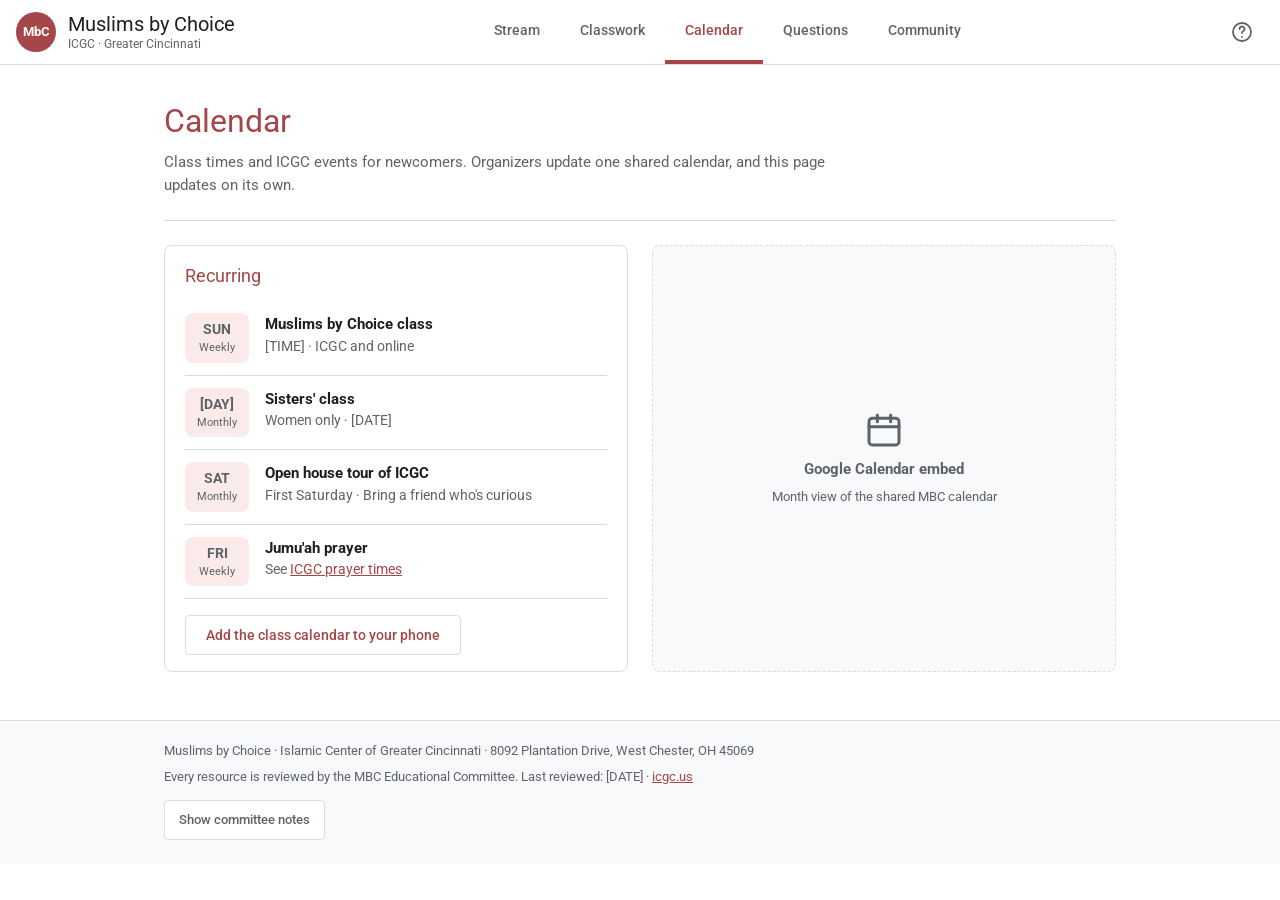
==== classroom-pages/calendar.html @ 6eb434a8 "Add classroom-style version of the hub Five pages in classroom-pages/ laid out like a learning platf" ====
<!doctype html>
<html lang="en">
<head>
<meta charset="utf-8">
<meta name="viewport" content="width=device-width, initial-scale=1">
<meta name="robots" content="noindex">
<title>Calendar · Muslims by Choice</title>
<link rel="preconnect" href="https://fonts.googleapis.com">
<link href="https://fonts.googleapis.com/css2?family=Roboto:wght@400;500;700&amp;display=swap" rel="stylesheet">
<link rel="stylesheet" href="assets/classroom.css">
</head>
<body class="notes-off">
<a class="skip" href="#main">Skip to content</a>
<div class="cn-note proto-bar">Prototype for committee review. Notes in yellow mark content still to confirm.</div>
<header class="appbar">
  <div class="appbar-left">
    <span class="class-icon" aria-hidden="true">MbC</span>
    <div class="class-name"><a href="index.html">Muslims by Choice</a><span>ICGC · Greater Cincinnati</span></div>
  </div>
  <nav class="tabs" aria-label="Class sections"><a href="index.html" class="tab">Stream</a><a href="classwork.html" class="tab">Classwork</a><a href="calendar.html" class="tab is-active" aria-current="page">Calendar</a><a href="questions.html" class="tab">Questions</a><a href="community.html" class="tab">Community</a></nav>
  <div class="appbar-right"><a class="icon-btn" href="questions.html" aria-label="Ask a question"><svg class="i" width="24" height="24" viewBox="0 0 24 24" fill="none" stroke="currentColor" stroke-width="1.8" stroke-linecap="round" stroke-linejoin="round" aria-hidden="true"><circle cx="12" cy="12" r="9"/><path d="M9.5 9a2.5 2.5 0 1 1 3.5 2.3c-.7.3-1 .9-1 1.7M12 17h.01"/></svg></a></div>
</header>
<main id="main" class="wrap">

<div class="page-head"><h1>Calendar</h1><p>Class times and ICGC events for newcomers. Organizers update one shared calendar, and this page updates on its own.</p></div><div class="cal-grid"><section class="card"><h2 class="card-title">Recurring</h2><ul class="events"><li class="ev"><span class="ev-date"><strong>SUN</strong><small>Weekly</small></span><div><strong>Muslims by Choice class</strong><span>[TIME] · ICGC and online</span><p class="cn-note">Committee: confirm time; the ICGC site lists 12–2 pm</p></div></li><li class="ev"><span class="ev-date"><strong>[DAY]</strong><small>Monthly</small></span><div><strong>Sisters' class</strong><span>Women only · [DATE]</span><p class="cn-note">Committee: publish dates each quarter</p></div></li><li class="ev"><span class="ev-date"><strong>SAT</strong><small>Monthly</small></span><div><strong>Open house tour of ICGC</strong><span>First Saturday · Bring a friend who's curious</span><p class="cn-note">Committee: confirm tours still run on the first Saturday</p></div></li><li class="ev"><span class="ev-date"><strong>FRI</strong><small>Weekly</small></span><div><strong>Jumu'ah prayer</strong><span>See <a href="https://icgc.us/worship">ICGC prayer times</a></span></div></li></ul><a class="btn outline" href="#">Add the class calendar to your phone</a></section><section class="card cal-embed" role="img" aria-label="Placeholder for the embedded Google Calendar"><svg class="i" width="40" height="40" viewBox="0 0 24 24" fill="none" stroke="currentColor" stroke-width="1.8" stroke-linecap="round" stroke-linejoin="round" aria-hidden="true"><rect x="3" y="5" width="18" height="16" rx="2"/><path d="M3 10h18M8 3v4M16 3v4"/></svg><strong>Google Calendar embed</strong><small>Month view of the shared MBC calendar</small></section></div>
</main>
<footer class="foot">
  <div class="wrap foot-inner">
    <span>Muslims by Choice · Islamic Center of Greater Cincinnati · 8092 Plantation Drive, West Chester, OH 45069</span>
    <span>Every resource is reviewed by the MBC Educational Committee. Last reviewed: [DATE] · <a href="https://icgc.us/">icgc.us</a></span>
    <button type="button" class="notes-toggle" aria-pressed="false">Show committee notes</button>
  </div>
</footer>
<script src="assets/classroom.js"></script>
</body>
</html>
---- classroom-pages/assets/classroom.css ----
/* Muslims by Choice: classroom-style layout. Theme color matches ICGC maroon. */
:root {
  --theme: #A54648;
  --theme-dark: #772F30;
  --theme-tint: #FAEAEA;
  --ink: #1F1F1F;
  --muted: #5F6368;
  --line: #DADCE0;
  --bg: #FFFFFF;
  --soft: #F8F9FA;
  --radius: 8px;
}

* { box-sizing: border-box; }
body { margin: 0; font-family: Roboto, Arial, sans-serif; color: var(--ink); background: var(--bg); font-size: 15px; line-height: 1.5; }
a { color: var(--theme); }
a:hover { color: var(--theme-dark); }
h1, h2, h3 { font-weight: 400; margin: 0; }
.i { flex: none; }

.skip { position: absolute; left: -999px; top: 8px; background: #fff; padding: 8px 12px; z-index: 20; }
.skip:focus { left: 8px; }

/* Committee notes */
.notes-off .cn-note { display: none !important; }
.cn-note { margin: 10px 0 0; padding: 6px 10px; border-radius: 6px; background: #FFF3DC; border: 1px dashed #C98A1B; color: #6E4500; font-size: 13px; line-height: 1.4; }
.proto-bar { margin: 0; border-radius: 0; text-align: center; border-width: 0 0 1px; }

/* App bar */
.appbar { position: sticky; top: 0; z-index: 10; background: #fff; border-bottom: 1px solid var(--line); display: flex; align-items: center; gap: 16px; padding: 0 16px; min-height: 64px; flex-wrap: wrap; }
.appbar-left { display: flex; align-items: center; gap: 12px; min-width: 0; }
.class-icon { width: 40px; height: 40px; border-radius: 50%; background: var(--theme); color: #fff; font-weight: 700; font-size: 13px; display: flex; align-items: center; justify-content: center; }
.class-name { display: flex; flex-direction: column; line-height: 1.25; }
.class-name a { color: var(--ink); text-decoration: none; font-size: 20px; }
.class-name a:hover { text-decoration: underline; }
.class-name span { color: var(--muted); font-size: 12px; }
.tabs { display: flex; flex: 1; justify-content: center; align-self: stretch; overflow-x: auto; }
.tab { display: flex; align-items: center; padding: 0 20px; min-height: 64px; color: var(--muted); text-decoration: none; font-weight: 500; font-size: 14px; border-bottom: 4px solid transparent; white-space: nowrap; }
.tab:hover { background: var(--soft); color: var(--ink); }
.tab.is-active { color: var(--theme); border-bottom-color: var(--theme); }
.appbar-right { display: flex; margin-left: auto; }
.icon-btn { width: 44px; height: 44px; border-radius: 50%; display: flex; align-items: center; justify-content: center; color: var(--muted); }
.icon-btn:hover { background: var(--soft); color: var(--ink); }

/* Layout */
.wrap { max-width: 1000px; margin: 0 auto; padding: 0 24px; }
main.wrap { padding-top: 24px; padding-bottom: 48px; }
.card { background: #fff; border: 1px solid var(--line); border-radius: var(--radius); padding: 16px 20px; }
.card-title { font-size: 18px; color: var(--theme); margin-bottom: 12px; display: flex; align-items: center; gap: 8px; }
.page-head { padding: 8px 0 24px; border-bottom: 1px solid var(--line); margin-bottom: 24px; }
.page-head h1 { font-size: 32px; color: var(--theme); }
.page-head p { margin: 6px 0 0; color: var(--muted); max-width: 680px; }
.hint { color: var(--muted); font-size: 13px; }

/* Banner */
.banner { border-radius: var(--radius); min-height: 240px; display: flex; align-items: flex-end; padding: 24px; color: #fff; margin-bottom: 24px;
  background-color: var(--theme);
  background-image: url("data:image/svg+xml,%3Csvg xmlns='http://www.w3.org/2000/svg' width='80' height='80' viewBox='0 0 80 80'%3E%3Cg fill='none' stroke='%23ffffff' stroke-opacity='0.14' stroke-width='1.5'%3E%3Crect x='22' y='22' width='36' height='36'/%3E%3Crect x='22' y='22' width='36' height='36' transform='rotate(45 40 40)'/%3E%3Ccircle cx='40' cy='40' r='9'/%3E%3C/g%3E%3C/svg%3E");
  background-position: right center; }
.banner h1 { font-size: 36px; font-weight: 500; }
.banner p { margin: 4px 0 0; font-size: 16px; }
.banner .banner-meta { margin-top: 12px; display: inline-block; background: rgba(0, 0, 0, 0.22); padding: 4px 10px; border-radius: 4px; font-size: 14px; }

/* Stream */
.stream-grid { display: grid; grid-template-columns: 220px minmax(0, 1fr); gap: 24px; align-items: start; }
.side { display: flex; flex-direction: column; gap: 16px; }
.side-card h2 { font-size: 15px; font-weight: 500; margin-bottom: 10px; }
.upcoming { list-style: none; margin: 0 0 8px; padding: 0; display: flex; flex-direction: column; gap: 10px; font-size: 13px; }
.upcoming li { display: flex; flex-direction: column; }
.upcoming span { color: var(--muted); }
.start { margin: 0; padding-left: 18px; font-size: 13px; display: flex; flex-direction: column; gap: 6px; }
.info { display: flex; gap: 8px; align-items: center; margin: 0 0 8px; font-size: 13px; color: var(--muted); }
.text-btn { font-weight: 500; font-size: 14px; text-decoration: none; display: inline-flex; align-items: center; min-height: 36px; }
.text-btn:hover { text-decoration: underline; }
.stream { display: flex; flex-direction: column; gap: 16px; }
.compose { display: flex; align-items: center; gap: 14px; color: var(--muted); text-decoration: none; box-shadow: 0 1px 2px rgba(60, 64, 67, 0.15); }
.compose:hover { color: var(--ink); box-shadow: 0 1px 3px rgba(60, 64, 67, 0.3); }
.avatar { width: 40px; height: 40px; border-radius: 50%; background: var(--theme); color: #fff; display: flex; align-items: center; justify-content: center; flex: none; }
.avatar.soft { background: var(--theme-tint); color: var(--theme); }
.post-head { display: flex; align-items: center; gap: 12px; }
.post-who { font-weight: 500; }
.post-when { color: var(--muted); font-size: 13px; }
.pin { margin-left: auto; display: inline-flex; align-items: center; gap: 4px; color: var(--muted); font-size: 12px; }
.post-body p { margin: 12px 0 0; }
.attachments { display: grid; grid-template-columns: repeat(auto-fit, minmax(220px, 1fr)); gap: 10px; margin-top: 14px; }
.attach { display: flex; align-items: center; gap: 12px; border: 1px solid var(--line); border-radius: var(--radius); padding: 10px 12px; color: var(--theme); text-decoration: none; min-height: 56px; }
.attach:hover { background: var(--soft); }
.attach span { display: flex; flex-direction: column; color: var(--ink); min-width: 0; }
.attach small { color: var(--muted); }
.video-ph { margin-top: 14px; aspect-ratio: 16 / 9; border-radius: var(--radius); background: #202124; border: 2px dashed #9AA0A6; color: #fff; display: flex; flex-direction: column; align-items: center; justify-content: center; gap: 10px; text-align: center; padding: 16px; }
.video-ph .play { width: 72px; height: 72px; border-radius: 50%; background: var(--theme); display: flex; align-items: center; justify-content: center; }
.video-ph small { color: #BDC1C6; }

/* Classwork */
.cw-grid { display: grid; grid-template-columns: 200px minmax(0, 1fr); gap: 32px; align-items: start; }
.topics-nav { position: sticky; top: 88px; padding: 12px 16px; }
.topics-nav h2 { font-size: 14px; font-weight: 500; color: var(--muted); margin-bottom: 6px; }
.topics-nav ul { list-style: none; margin: 0; padding: 0; }
.topics-nav ul ul { padding-left: 12px; }
.topics-nav a { display: block; padding: 6px 8px; border-radius: 0 16px 16px 0; color: var(--ink); text-decoration: none; font-size: 14px; }
.topics-nav a:hover { background: var(--theme-tint); color: var(--theme-dark); }
.topic { margin-bottom: 36px; }
.topic.sub { margin: 24px 0 0; }
.topic-head { display: flex; align-items: baseline; justify-content: space-between; gap: 12px; border-bottom: 1px solid var(--theme); padding-bottom: 8px; }
.topic-head h2 { font-size: 28px; color: var(--theme); }
.topic-head h3 { font-size: 20px; color: var(--ink); }
.topic.sub .topic-head { border-bottom-color: var(--line); }
.topic-desc { color: var(--muted); margin: 8px 0 4px; }
.progress { color: var(--muted); font-size: 13px; white-space: nowrap; }
.items { list-style: none; margin: 0; padding: 0; }
.item { border-bottom: 1px solid var(--line); }
.item summary { display: flex; align-items: center; gap: 14px; padding: 10px 8px; min-height: 56px; cursor: pointer; list-style: none; border-radius: var(--radius); }
.item summary::-webkit-details-marker { display: none; }
.item summary:hover { background: var(--soft); }
.item details[open] summary { background: var(--soft); }
.item-icon { width: 36px; height: 36px; border-radius: 50%; background: var(--theme); color: #fff; display: flex; align-items: center; justify-content: center; flex: none; }
.item-icon.muted { background: #E8EAED; color: var(--muted); }
.item-title { flex: 1; font-weight: 500; min-width: 0; }
.item .meta { color: var(--muted); font-size: 13px; white-space: nowrap; }
.item .soon { color: var(--muted); font-size: 12px; border: 1px solid var(--line); border-radius: 999px; padding: 2px 10px; white-space: nowrap; }
.item.is-done .item-icon { background: #188038; }
.item-body { padding: 4px 8px 16px 58px; }
.item-body p { margin: 0; color: var(--muted); }
.item-actions { display: flex; flex-wrap: wrap; align-items: center; gap: 16px; margin-top: 12px; }
.checklist { margin: 8px 0 0; padding-left: 20px; color: var(--muted); }
.done { display: inline-flex; align-items: center; gap: 8px; font-size: 14px; color: var(--muted); cursor: pointer; min-height: 36px; }
.done input { width: 18px; height: 18px; accent-color: #188038; }

.btn { display: inline-flex; align-items: center; justify-content: center; min-height: 40px; padding: 0 20px; border-radius: 4px; background: var(--theme); color: #fff; text-decoration: none; font: inherit; font-weight: 500; font-size: 14px; border: 1px solid var(--theme); cursor: pointer; }
.btn:hover { background: var(--theme-dark); border-color: var(--theme-dark); color: #fff; }
.btn.outline { background: #fff; color: var(--theme); border-color: var(--line); margin-top: 16px; }
.btn.outline:hover { background: var(--theme-tint); color: var(--theme-dark); }

/* Calendar */
.cal-grid { display: grid; grid-template-columns: minmax(0, 1fr) minmax(0, 1fr); gap: 24px; }
.events { list-style: none; margin: 0; padding: 0; display: flex; flex-direction: column; }
.ev { display: flex; gap: 16px; padding: 12px 0; border-bottom: 1px solid var(--line); }
.ev-date { width: 64px; flex: none; display: flex; flex-direction: column; align-items: center; justify-content: center; border-radius: var(--radius); background: var(--theme-tint); color: var(--theme-dark); padding: 6px; }
.ev-date small { font-size: 11px; }
.ev div { display: flex; flex-direction: column; min-width: 0; }
.ev span { color: var(--muted); font-size: 14px; }
.cal-embed { min-height: 360px; display: flex; flex-direction: column; align-items: center; justify-content: center; gap: 8px; color: var(--muted); background: var(--soft); border-style: dashed; text-align: center; }

/* Questions */
.q-grid { display: grid; grid-template-columns: minmax(0, 1fr) minmax(0, 1fr); gap: 24px; align-items: start; }
.ask label { display: block; font-weight: 500; margin-bottom: 6px; }
.ask textarea { width: 100%; font: inherit; padding: 12px; border: 1px solid #80868B; border-radius: 4px; resize: vertical; }
.ask textarea:focus { outline: 2px solid var(--theme); border-color: transparent; }
.form-thanks p { margin: 4px 0 0; color: var(--muted); }

/* Community */
.two-col { display: grid; grid-template-columns: minmax(0, 1fr) minmax(0, 1fr); gap: 24px; align-items: start; }
.col { display: flex; flex-direction: column; gap: 24px; }
.people { list-style: none; margin: 0; padding: 0; }
.person { display: flex; align-items: center; gap: 14px; padding: 10px 0; border-bottom: 1px solid var(--line); }
.person:last-child { border-bottom: 0; }
.person > div { flex: 1; display: flex; flex-direction: column; min-width: 0; }
.person span { color: var(--muted); font-size: 14px; }
.privacy p { margin: 0; color: var(--muted); }
.visit { list-style: none; margin: 0; padding: 0; display: flex; flex-direction: column; gap: 14px; }
.visit li { display: flex; gap: 12px; color: var(--theme); }
.visit div { display: flex; flex-direction: column; color: var(--ink); }
.visit span { color: var(--muted); font-size: 14px; }

/* Footer */
.foot { border-top: 1px solid var(--line); background: var(--soft); color: var(--muted); font-size: 13px; }
.foot-inner { display: flex; flex-direction: column; gap: 6px; padding-top: 20px; padding-bottom: 24px; align-items: flex-start; }
.notes-toggle { margin-top: 8px; font: inherit; font-weight: 500; color: var(--muted); background: #fff; border: 1px solid var(--line); border-radius: 4px; padding: 0 14px; min-height: 40px; cursor: pointer; }
.notes-toggle:hover { color: var(--theme); border-color: var(--theme); }

/* Small screens */
@media (max-width: 760px) {
  .appbar { padding: 0 12px; }
  .tabs { order: 3; flex-basis: 100%; justify-content: flex-start; }
  .tab { min-height: 48px; padding: 0 14px; }
  .stream-grid, .cw-grid, .cal-grid, .q-grid, .two-col { grid-template-columns: minmax(0, 1fr); }
  .side { order: 2; }
  .topics-nav { position: static; }
  .banner h1 { font-size: 28px; }
  .item-body { padding-left: 8px; }
  .wrap { padding: 0 16px; }
}
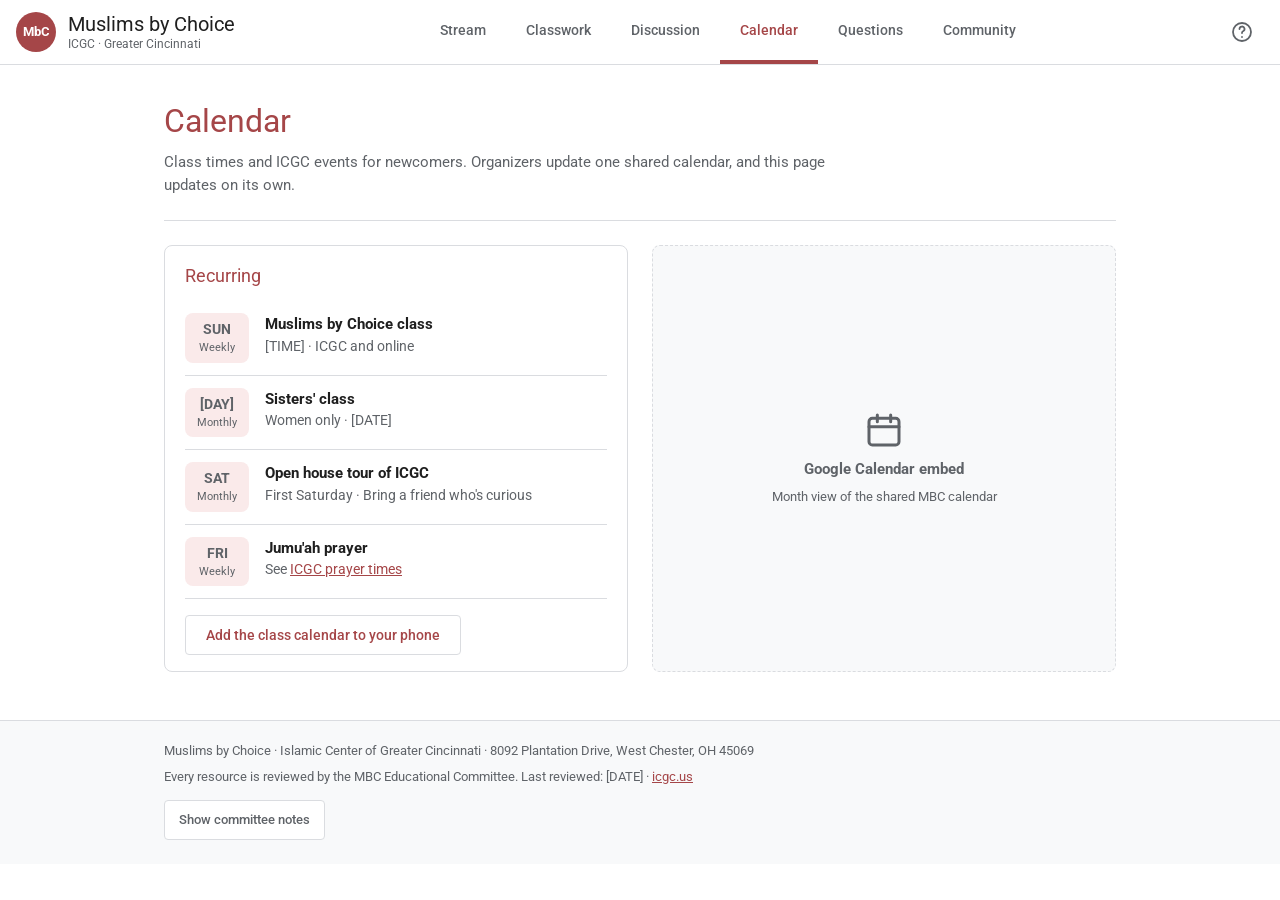
==== commit 2ae7d1dd: "Add Discussion page to classroom version Moderated forum layout with category filters, pinned guidel" ====
--- a/classroom-pages/calendar.html
+++ b/classroom-pages/calendar.html
@@ -17,7 +17,7 @@
     <span class="class-icon" aria-hidden="true">MbC</span>
     <div class="class-name"><a href="index.html">Muslims by Choice</a><span>ICGC · Greater Cincinnati</span></div>
   </div>
-  <nav class="tabs" aria-label="Class sections"><a href="index.html" class="tab">Stream</a><a href="classwork.html" class="tab">Classwork</a><a href="calendar.html" class="tab is-active" aria-current="page">Calendar</a><a href="questions.html" class="tab">Questions</a><a href="community.html" class="tab">Community</a></nav>
+  <nav class="tabs" aria-label="Class sections"><a href="index.html" class="tab">Stream</a><a href="classwork.html" class="tab">Classwork</a><a href="discussion.html" class="tab">Discussion</a><a href="calendar.html" class="tab is-active" aria-current="page">Calendar</a><a href="questions.html" class="tab">Questions</a><a href="community.html" class="tab">Community</a></nav>
   <div class="appbar-right"><a class="icon-btn" href="questions.html" aria-label="Ask a question"><svg class="i" width="24" height="24" viewBox="0 0 24 24" fill="none" stroke="currentColor" stroke-width="1.8" stroke-linecap="round" stroke-linejoin="round" aria-hidden="true"><circle cx="12" cy="12" r="9"/><path d="M9.5 9a2.5 2.5 0 1 1 3.5 2.3c-.7.3-1 .9-1 1.7M12 17h.01"/></svg></a></div>
 </header>
 <main id="main" class="wrap">
--- a/classroom-pages/assets/classroom.css
+++ b/classroom-pages/assets/classroom.css
@@ -131,6 +131,46 @@
 .btn.outline { background: #fff; color: var(--theme); border-color: var(--line); margin-top: 16px; }
 .btn.outline:hover { background: var(--theme-tint); color: var(--theme-dark); }
 
+/* Discussion */
+.disc-grid { display: grid; grid-template-columns: minmax(0, 1fr) 300px; gap: 24px; align-items: start; }
+.chips { display: flex; flex-wrap: wrap; gap: 8px; margin-bottom: 16px; }
+.chip { font: inherit; font-size: 14px; font-weight: 500; color: var(--muted); background: #fff; border: 1px solid var(--line); border-radius: 8px; padding: 0 14px; min-height: 36px; cursor: pointer; }
+.chip:hover { background: var(--soft); }
+.chip.is-active { background: var(--theme-tint); border-color: var(--theme-tint); color: var(--theme-dark); }
+.threads { list-style: none; margin: 0; padding: 0; border: 1px solid var(--line); border-radius: var(--radius); overflow: hidden; }
+.thread { border-bottom: 1px solid var(--line); }
+.thread:last-child { border-bottom: 0; }
+.thread[hidden] { display: none; }
+.thread summary { display: flex; gap: 14px; align-items: flex-start; padding: 14px 16px; cursor: pointer; list-style: none; }
+.thread summary::-webkit-details-marker { display: none; }
+.thread summary:hover, .thread details[open] summary { background: var(--soft); }
+.thread-main { flex: 1; min-width: 0; display: flex; flex-direction: column; gap: 2px; }
+.thread-title { font-weight: 500; font-size: 16px; }
+.thread-meta { color: var(--muted); font-size: 13px; }
+.cat-tag { display: inline-block; font-size: 12px; font-weight: 500; color: var(--theme-dark); background: var(--theme-tint); border-radius: 4px; padding: 0 6px; margin-right: 4px; }
+.thread-preview { color: var(--muted); font-size: 14px; }
+.thread-side { display: flex; flex-direction: column; align-items: flex-end; gap: 6px; flex: none; }
+.thread-side .pin { margin-left: 0; }
+.replies { display: inline-flex; align-items: center; gap: 4px; color: var(--muted); font-size: 13px; }
+.thread-body { padding: 4px 16px 16px 70px; }
+.thread-body .checklist { margin-top: 0; }
+.reply { display: flex; gap: 12px; padding: 12px 0; border-top: 1px solid var(--line); }
+.reply:first-child { border-top: 0; }
+.reply .avatar { width: 32px; height: 32px; }
+.reply p { margin: 2px 0 0; color: var(--ink); }
+.reply-who { font-weight: 500; font-size: 14px; display: flex; align-items: center; gap: 8px; }
+.badge { font-size: 11px; font-weight: 500; color: #fff; background: var(--theme); border-radius: 4px; padding: 1px 6px; }
+.reply-actions { display: flex; flex-wrap: wrap; align-items: center; gap: 16px; margin-top: 8px; }
+.reply-actions .btn.outline { margin-top: 0; }
+.flag-btn { font: inherit; font-size: 14px; background: none; border: 0; color: var(--muted); cursor: pointer; gap: 6px; padding: 0; }
+.flag-btn:hover { color: var(--theme); }
+.new-topic label { display: block; font-weight: 500; font-size: 14px; margin: 10px 0 4px; }
+.new-topic label.done { display: inline-flex; font-weight: 400; margin: 12px 0; }
+.new-topic input[type="text"], .new-topic select, .new-topic textarea { width: 100%; font: inherit; padding: 10px; border: 1px solid #80868B; border-radius: 4px; background: #fff; }
+.new-topic textarea { resize: vertical; }
+.new-topic input:focus, .new-topic select:focus, .new-topic textarea:focus { outline: 2px solid var(--theme); border-color: transparent; }
+.topic-thanks p { margin: 4px 0 0; color: var(--muted); }
+
 /* Calendar */
 .cal-grid { display: grid; grid-template-columns: minmax(0, 1fr) minmax(0, 1fr); gap: 24px; }
 .events { list-style: none; margin: 0; padding: 0; display: flex; flex-direction: column; }
@@ -173,7 +213,8 @@
   .appbar { padding: 0 12px; }
   .tabs { order: 3; flex-basis: 100%; justify-content: flex-start; }
   .tab { min-height: 48px; padding: 0 14px; }
-  .stream-grid, .cw-grid, .cal-grid, .q-grid, .two-col { grid-template-columns: minmax(0, 1fr); }
+  .stream-grid, .cw-grid, .cal-grid, .q-grid, .two-col, .disc-grid { grid-template-columns: minmax(0, 1fr); }
+  .thread-body { padding-left: 16px; }
   .side { order: 2; }
   .topics-nav { position: static; }
   .banner h1 { font-size: 28px; }
